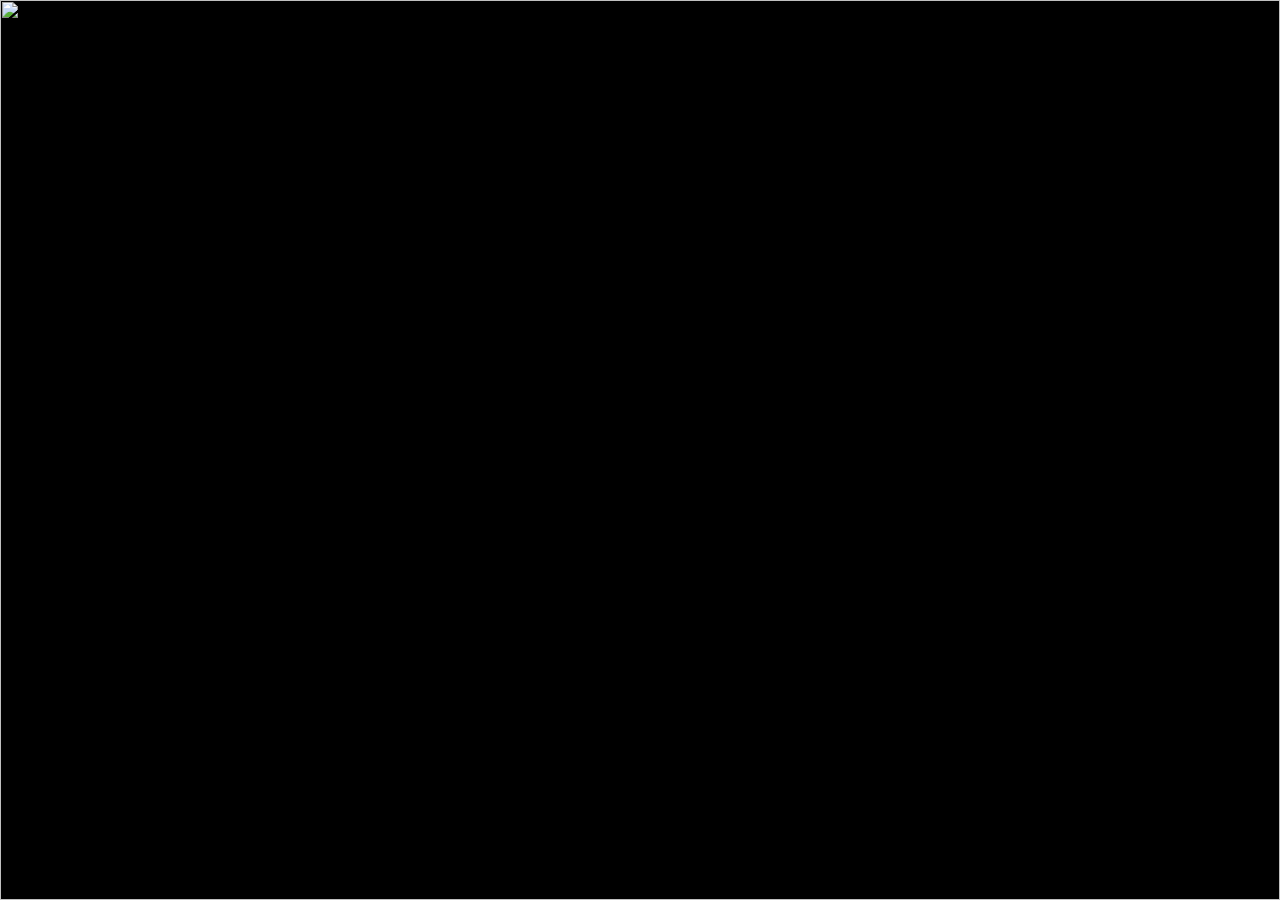
==== vision.html @ 2028d3a7 "이름 변경" ====
<!doctype html>
<html lang="ko">
  <head>
    <meta charset="UTF-8" />
    <title>JARVIS</title>
    <link rel="stylesheet" href="style.css" />
  </head>

  <body>
    <!-- ✅ 영상 -->
    <img id="video" src="http://127.0.0.1:5000/video" />

    <!-- ✅ 🔥 HUD 컨테이너 (여러 개 들어갈 자리) -->
    <div id="hud-container"></div>

    <script src="script.js"></script>
  </body>
</html>
---- style.css ----
/* ✅ 화면 */
body {
  background: black;
  overflow: hidden;
  margin: 0;
}

/* ✅ 영상 */
#video {
  position: fixed;
  top: 0;
  left: 0;
  width: 100%;
  height: 100%;
  object-fit: cover;
}

/* ✅ HUD 컨테이너 */
#hud-container {
  position: absolute;
  top: 0;
  left: 0;
  width: 100%;
  height: 100%;
  pointer-events: none;
}

/* ✅ 개별 HUD */
.hud {
  position: absolute;
  transform: translate(-50%, -50%);
  pointer-events: none;
  z-index: 999;
  transition: transform 0.15s ease;
  will-change: transform;
}

/* ✅ 링 */
.ring {
  position: absolute;
  border-radius: 50%;
  border: 2px solid orange;
  box-shadow:
    0 0 25px orange,
    0 0 10px orange;
}

/* ✅ 링 크기 */
.big {
  width: 100%;
  height: 100%;
}

.mid {
  width: 70%;
  height: 70%;
  top: 15%;
  left: 15%;
}

.small {
  width: 40%;
  height: 40%;
  top: 30%;
  left: 30%;
}

/* ✅ 십자선 */
.cross::before,
.cross::after {
  content: '';
  position: absolute;
  background: orange;
}

.cross::before {
  width: 100%;
  height: 2px;
  top: 50%;
}

.cross::after {
  width: 2px;
  height: 100%;
  left: 50%;
}

/* ✅ ✅ ✅ 🔥 핵심: 텍스트 중앙 정렬 FIX */
.label {
  position: absolute;

  top: 50%;
  left: 50%;
  transform: translate(-50%, -50%);

  /* ✅ 🔥 중앙 정렬 핵심 */
  display: flex;
  flex-direction: column;
  align-items: center;
  justify-content: center;

  pointer-events: none;

  font-family: monospace;

  background: rgba(0, 0, 0, 0.35);
  padding: 3px 6px;
  border-radius: 4px;
}

/* ✅ 이름 */
.name {
  color: #ffaa00;
  font-size: 16px;
  font-weight: bold;
  letter-spacing: 2px;

  text-shadow:
    0 0 6px #ffaa00,
    0 0 12px #ffaa00;
}

/* ✅ 상태 */
.status {
  color: #00ff99;
  font-size: 11px;
  letter-spacing: 2px;

  margin-top: 2px;

  text-shadow:
    0 0 6px #00ff99,
    0 0 12px #00ff99;

  animation: blink 1s infinite;
}

/* ✅ 깜빡임 */
@keyframes blink {
  0% {
    opacity: 1;
  }
  50% {
    opacity: 0.3;
  }
  100% {
    opacity: 1;
  }
}
/* ✅ 🔴 LOCKED 상태 */
.hud.locked .ring {
  border-color: red;
  box-shadow:
    0 0 30px red,
    0 0 15px red;
}

.hud.locked .cross::before,
.hud.locked .cross::after {
  background: red;
}

/* ✅ LOCKED일 때 살짝 커짐 */
.hud.locked {
  transform: translate(-50%, -50%) scale(1.1);
}
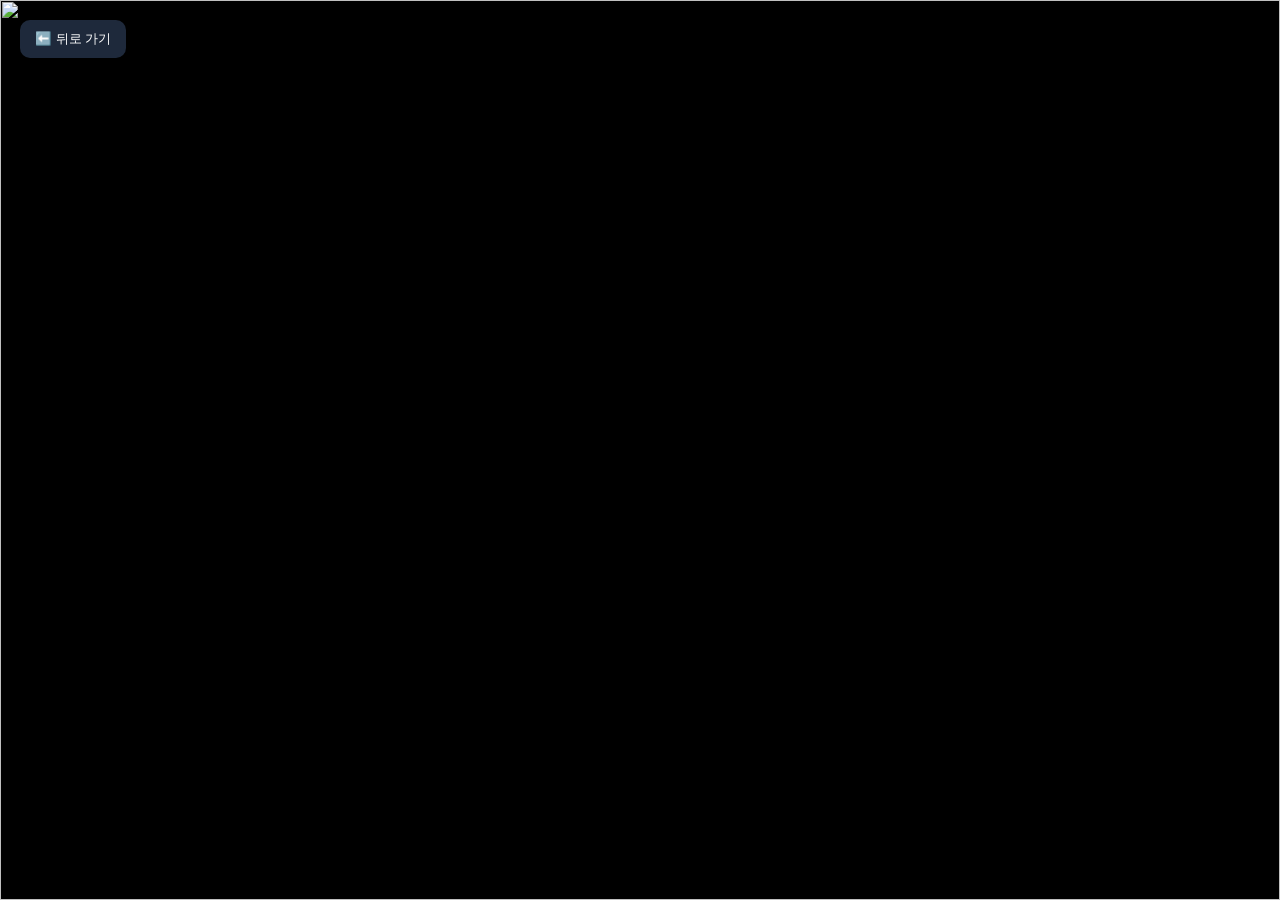
==== commit 06711b68: "삼각함수 추가 완" ====
--- a/vision.html
+++ b/vision.html
@@ -3,16 +3,17 @@
   <head>
     <meta charset="UTF-8" />
     <title>JARVIS</title>
-    <link rel="stylesheet" href="style.css" />
+    <link rel="stylesheet" href="vision.css" />
   </head>
 
   <body>
+    <button class="back-btn" onclick="history.back()">⬅️ 뒤로 가기</button>
     <!-- ✅ 영상 -->
     <img id="video" src="http://127.0.0.1:5000/video" />
 
-    <!-- ✅ 🔥 HUD 컨테이너 (여러 개 들어갈 자리) -->
+    <!-- ✅  HUD 컨테이너 (여러 개 들어갈 자리) -->
     <div id="hud-container"></div>
 
-    <script src="script.js"></script>
+    <script src="vision.js"></script>
   </body>
 </html>
--- a/vision.css
+++ b/vision.css
@@ -0,0 +1,183 @@
+/* ✅ 화면 */
+body {
+  background: black;
+  overflow: hidden;
+  margin: 0;
+}
+
+/* ✅ 영상 */
+#video {
+  position: fixed;
+  top: 0;
+  left: 0;
+  width: 100%;
+  height: 100%;
+  object-fit: cover;
+}
+
+/* ✅ HUD 컨테이너 */
+#hud-container {
+  position: absolute;
+  top: 0;
+  left: 0;
+  width: 100%;
+  height: 100%;
+  pointer-events: none;
+}
+
+/* ✅ 개별 HUD */
+.hud {
+  position: absolute;
+  transform: translate(-50%, -50%);
+  pointer-events: none;
+  z-index: 999;
+  transition: transform 0.15s ease;
+  will-change: transform;
+}
+
+/* ✅ 링 */
+.ring {
+  position: absolute;
+  border-radius: 50%;
+  border: 2px solid orange;
+  box-shadow:
+    0 0 25px orange,
+    0 0 10px orange;
+}
+
+/* ✅ 링 크기 */
+.big {
+  width: 100%;
+  height: 100%;
+}
+
+.mid {
+  width: 70%;
+  height: 70%;
+  top: 15%;
+  left: 15%;
+}
+
+.small {
+  width: 40%;
+  height: 40%;
+  top: 30%;
+  left: 30%;
+}
+
+/* ✅ 십자선 */
+.cross::before,
+.cross::after {
+  content: '';
+  position: absolute;
+  background: orange;
+}
+
+.cross::before {
+  width: 100%;
+  height: 2px;
+  top: 50%;
+}
+
+.cross::after {
+  width: 2px;
+  height: 100%;
+  left: 50%;
+}
+
+/* ✅ ✅ ✅ 🔥 핵심: 텍스트 중앙 정렬 FIX */
+.label {
+  position: absolute;
+
+  top: 50%;
+  left: 50%;
+  transform: translate(-50%, -50%);
+
+  /* ✅ 🔥 중앙 정렬 핵심 */
+  display: flex;
+  flex-direction: column;
+  align-items: center;
+  justify-content: center;
+
+  pointer-events: none;
+
+  font-family: monospace;
+
+  background: rgba(0, 0, 0, 0.35);
+  padding: 3px 6px;
+  border-radius: 4px;
+}
+
+/* ✅ 이름 */
+.name {
+  color: #ffaa00;
+  font-size: 16px;
+  font-weight: bold;
+  letter-spacing: 2px;
+
+  text-shadow:
+    0 0 6px #ffaa00,
+    0 0 12px #ffaa00;
+}
+
+/* ✅ 상태 */
+.status {
+  color: #00ff99;
+  font-size: 11px;
+  letter-spacing: 2px;
+
+  margin-top: 2px;
+
+  text-shadow:
+    0 0 6px #00ff99,
+    0 0 12px #00ff99;
+
+  animation: blink 1s infinite;
+}
+
+/* ✅ 깜빡임 */
+@keyframes blink {
+  0% {
+    opacity: 1;
+  }
+  50% {
+    opacity: 0.3;
+  }
+  100% {
+    opacity: 1;
+  }
+}
+/* ✅ 🔴 LOCKED 상태 */
+.hud.locked .ring {
+  border-color: red;
+  box-shadow:
+    0 0 30px red,
+    0 0 15px red;
+}
+
+.hud.locked .cross::before,
+.hud.locked .cross::after {
+  background: red;
+}
+
+/* ✅ LOCKED일 때 살짝 커짐 */
+.hud.locked {
+  transform: translate(-50%, -50%) scale(1.1);
+}
+.back-btn {
+  position: fixed; /* 🔥 핵심 */
+  top: 20px;
+  left: 20px;
+  z-index: 9999; /* 🔥 핵심 */
+
+  padding: 10px 15px;
+  border-radius: 10px;
+  border: none;
+  background: #1e293b;
+  color: white;
+  cursor: pointer;
+}
+.back-btn:hover {
+  background: #38bdf8;
+  color: black;
+}
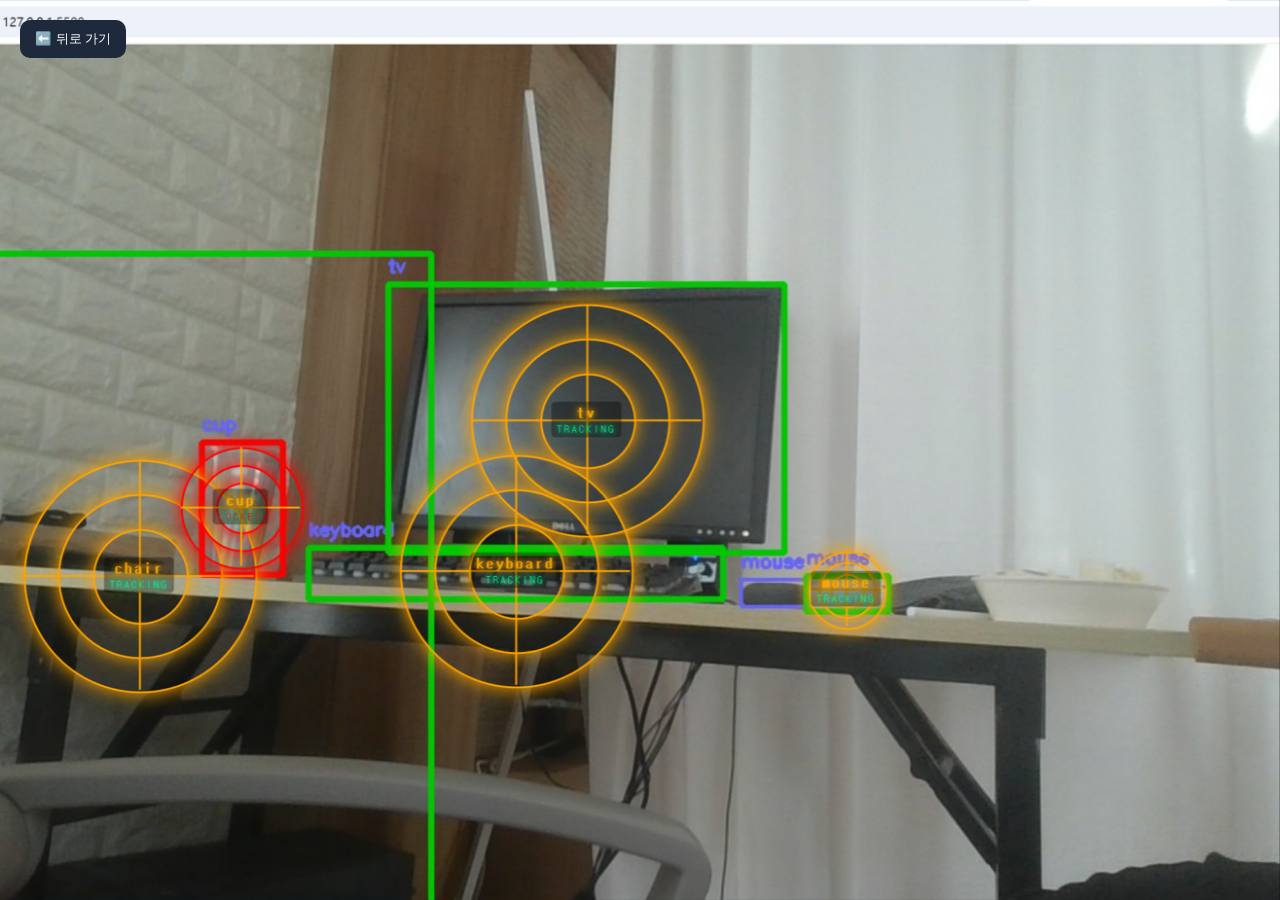
==== commit bed795c3: "연결 안되어있을 때 추가 완" ====
--- a/vision.html
+++ b/vision.html
@@ -9,7 +9,7 @@
   <body>
     <button class="back-btn" onclick="history.back()">⬅️ 뒤로 가기</button>
     <!-- ✅ 영상 -->
-    <img id="video" src="http://127.0.0.1:5000/video" />
+    <img id="video" />
 
     <!-- ✅  HUD 컨테이너 (여러 개 들어갈 자리) -->
     <div id="hud-container"></div>
